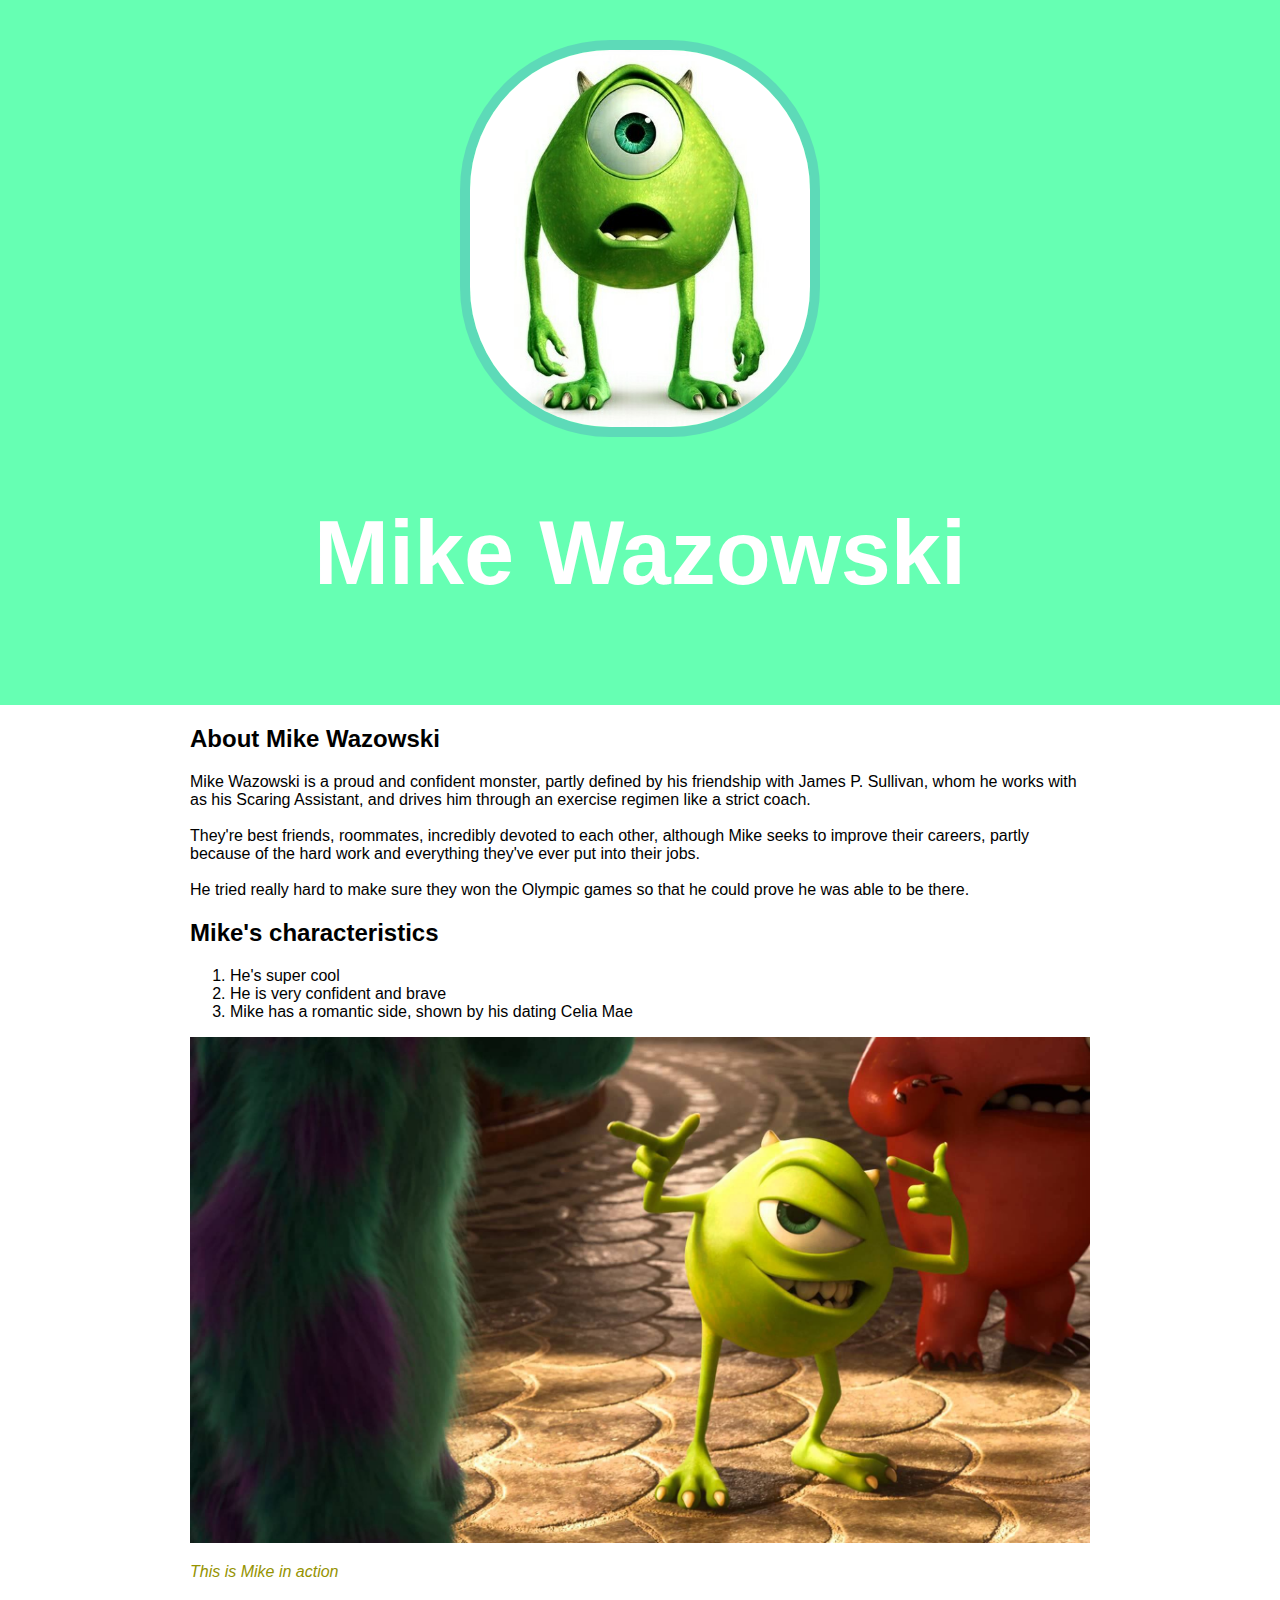
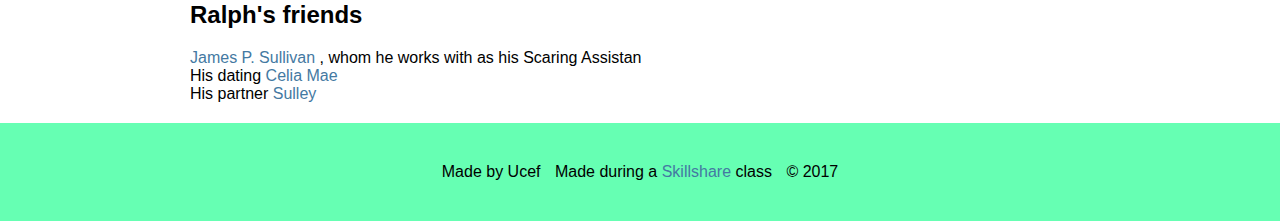
==== index.html @ 87e76ca6 "final edit i think :'(" ====
<!DOCTYPE html>
<html>
<head>
	<title>Mike Wazowski</title>
	<link rel="stylesheet" type="text/css" href="css/hero.css">
</head>
<body>
<div class="wrapper";>
   


<header> <img src="img/hero.jpg">
<h1>Mike Wazowski</h1> </header>
</div>
<div class="content">
<h2>About Mike Wazowski</h2>
<p>Mike Wazowski is a proud and confident monster, partly defined by his friendship with James P. Sullivan, whom he works with as his Scaring Assistant, and drives him through an exercise regimen like a strict coach.<br /> <br />They're best friends, roommates, incredibly devoted to each other, although Mike seeks to improve their careers, partly because of the hard work and everything they've ever put into their jobs.<br /> <br />He tried really hard to make sure they won the Olympic games so that he could prove he was able to be there.</p>
<h2>Mike's characteristics</h2>
<ol>
	<li>He's super cool</li>
	<li>He is very confident and brave</li>
	<li>
Mike has a romantic side, shown by his dating Celia Mae</li>
</ol>
<img class ="Bigimg" src="img/Big-img.jpg">
<p class="caption">This is Mike in action</p>
<h2>Ralph's friends</h2>
<ul>
	<li><a href="http://disney.wikia.com/wiki/James_P._Sullivan" target="_blank" title="Visit James's page">James P. Sullivan</a> , whom he works with as his Scaring Assistan</li>
	<li> His dating <a href="http://disney.wikia.com/wiki/Celia_Mae" target="_blank" title="Visit Celia's page">Celia Mae</a> </li>
	<li>His partner <a href="https://en.wikipedia.org/wiki/Sulley" target="_blank" title="Visit Sulley's page">Sulley</a></li>
</ul>
</div>
<footer>
	<ul>
		<li>Made by Ucef</li>
	    <li>Made during a <a href="https://www.skillshare.com/home" target="_blank" title="Visit skillshare's offcial page">Skillshare</a> class</li>
	    <li>&copy; 2017</li>
	</ul>
</footer>
</body>
</html>
---- css/hero.css ----
html, body{
	font-family: Arial, sans-serif; 
	margin: 0;
}
header{
	background-color:#66ffb3; 
	padding: 40px;
	text-align: center;
}

h1{font-size: 90px;
	color: white;

}
header img{
border-radius: 150px;
width: 340px;
border: 10px solid rgba(64, 86, 204, 0.22);
}

.content{
	max-width: 900px;
	margin: 0 auto;
	padding: 0 20px;
}
img.Bigimg{
	max-width: 100%;
}
p.caption{
	font-size: 16px;
	color: #959301;
	font-style: italic;
}
ul{
	list-style: none;
	padding: 0;
	margin: 0;
}
a{
	color:rgb(68, 121, 162);
	text-decoration: none; 
}
footer{
	padding: 40px 20px;
	margin-top: 20px;
	background-color: #66ffb3;
}
footer ul{ 
	text-align: center;
 }
 footer ul li{
 	display: inline-block;
 	margin: 0 5px;
 }
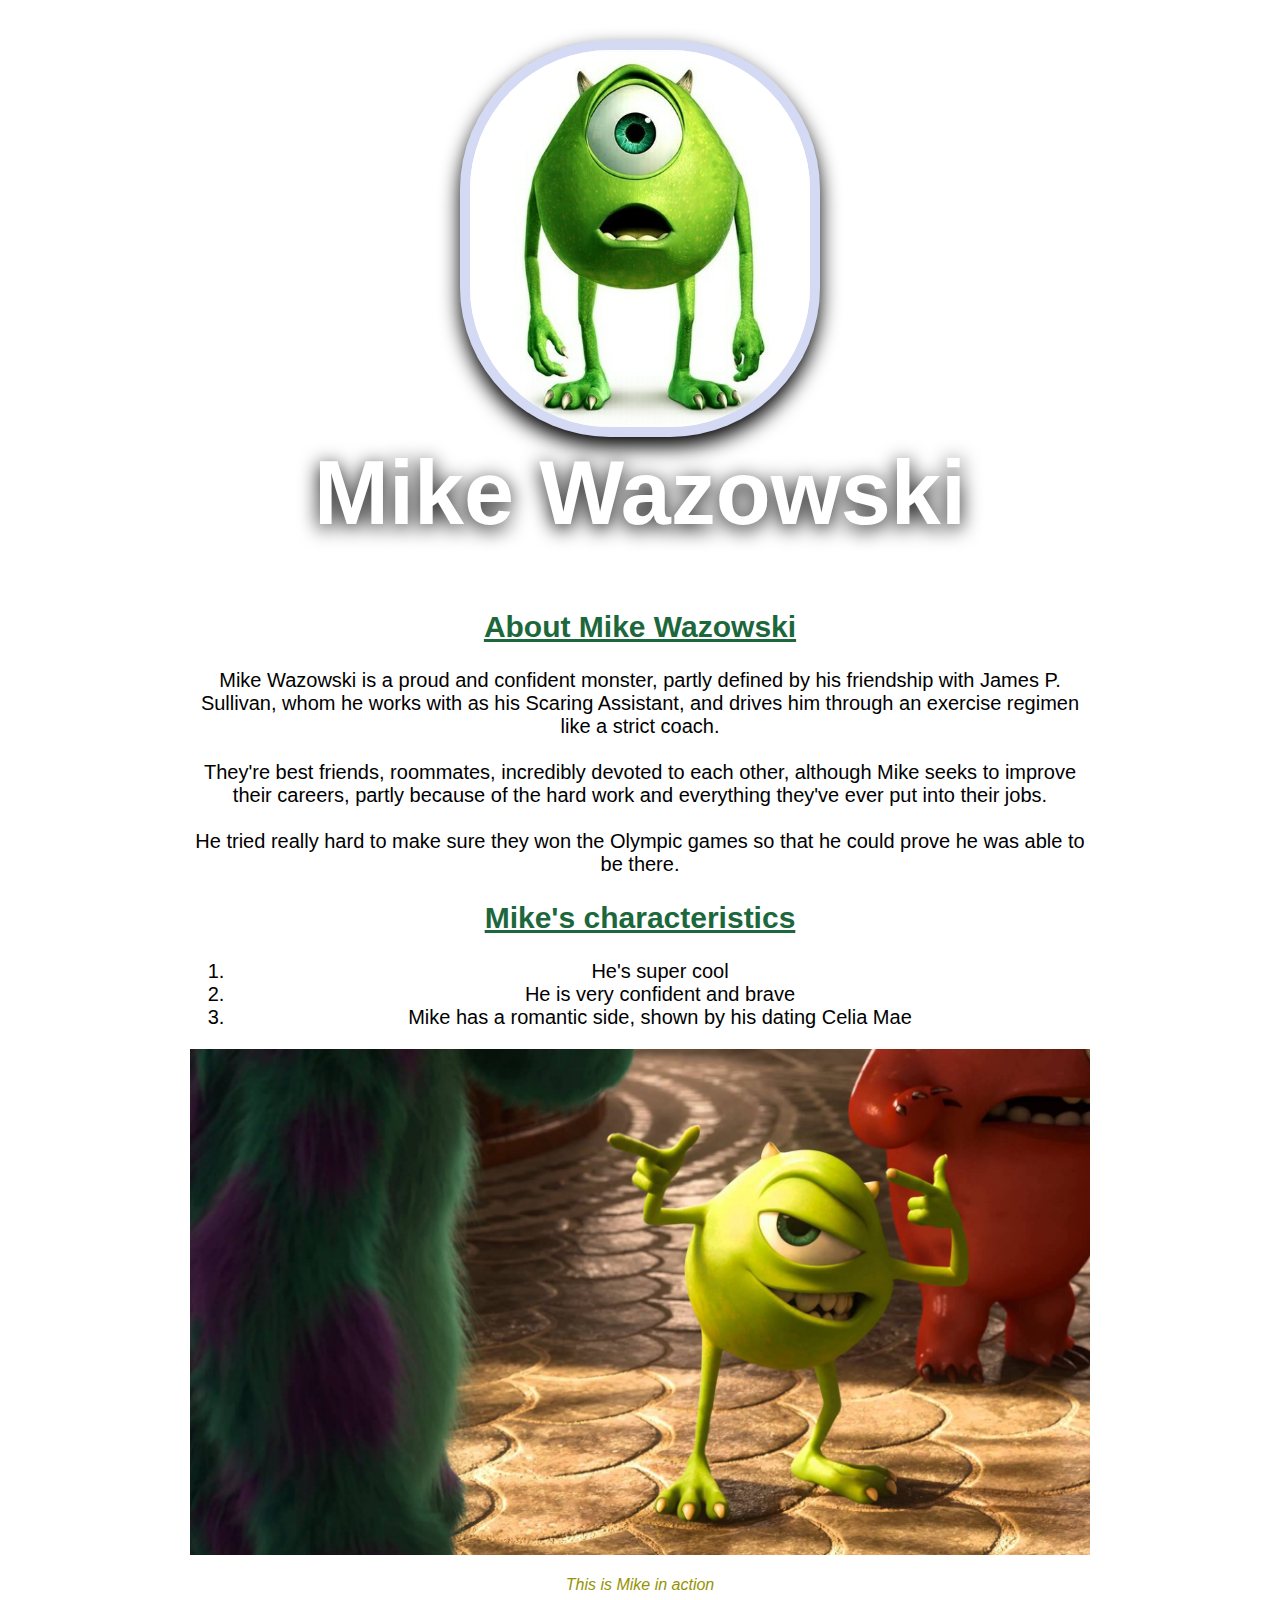
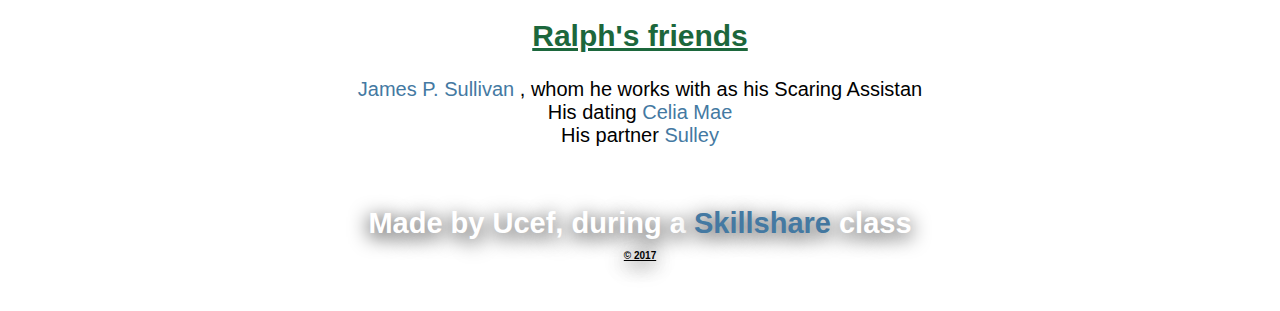
==== commit 22f59568: "haha" ====
--- a/index.html
+++ b/index.html
@@ -32,11 +32,11 @@
 </ul>
 </div>
 <footer>
-	<ul>
-		<li>Made by Ucef</li>
-	    <li>Made during a <a href="https://www.skillshare.com/home" target="_blank" title="Visit skillshare's offcial page">Skillshare</a> class</li>
-	    <li>&copy; 2017</li>
-	</ul>
+	
+		</h3>Made by Ucef,</h3>
+	    </h3>during a <a href="https://www.skillshare.com/home" target="_blank" title="Visit skillshare's offcial page">Skillshare</a> class</h3>
+	    <h3>&copy; 2017</h3>
+	
 </footer>
 </body>
 </html>--- a/css/hero.css
+++ b/css/hero.css
@@ -1,20 +1,36 @@
 html, body{
 	font-family: Arial, sans-serif; 
 	margin: 0;
+	text-align: center;
+	font-size: 20px;
+	color: #1c673c;
+	
+
 }
 header{
-	background-color:#66ffb3; 
+	
+	
+	background-image: url(http://cdn.wallpapersafari.com/16/21/ysz03H.jpg); 
+	background-repeat: repeat;
 	padding: 40px;
 	text-align: center;
 }
-
+h2{text-shadow: 0 4px 12px white;
+	text-decoration: underline;
+}
+p{text-shadow: 0 4px 12px white;
+	color: black;
+}
 h1{font-size: 90px;
 	color: white;
+	margin: 0;
+	text-shadow: 0 4px 20px black;
 
 }
 header img{
 border-radius: 150px;
 width: 340px;
+box-shadow: 0 10px 20px black;
 border: 10px solid rgba(64, 86, 204, 0.22);
 }
 
@@ -36,6 +52,10 @@
 	padding: 0;
 	margin: 0;
 }
+li{
+	color: black;
+	text-shadow: 0 4px 12px white;
+}
 a{
 	color:rgb(68, 121, 162);
 	text-decoration: none; 
@@ -43,7 +63,12 @@
 footer{
 	padding: 40px 20px;
 	margin-top: 20px;
-	background-color: #66ffb3;
+    	background-image: url(http://cdn.wallpapersafari.com/16/21/ysz03H.jpg); 
+	background-repeat: repeat;
+	font-size: 29px;
+	font-weight: bold;
+	text-shadow: 0 4px 20px black;
+	color: white;	
 }
 footer ul{ 
 	text-align: center;
@@ -51,4 +76,10 @@
  footer ul li{
  	display: inline-block;
  	margin: 0 5px;
+ }
+ h3{
+ 	font-size: 10px;
+ 	color: black;
+ 	text-decoration: underline;
+
  }